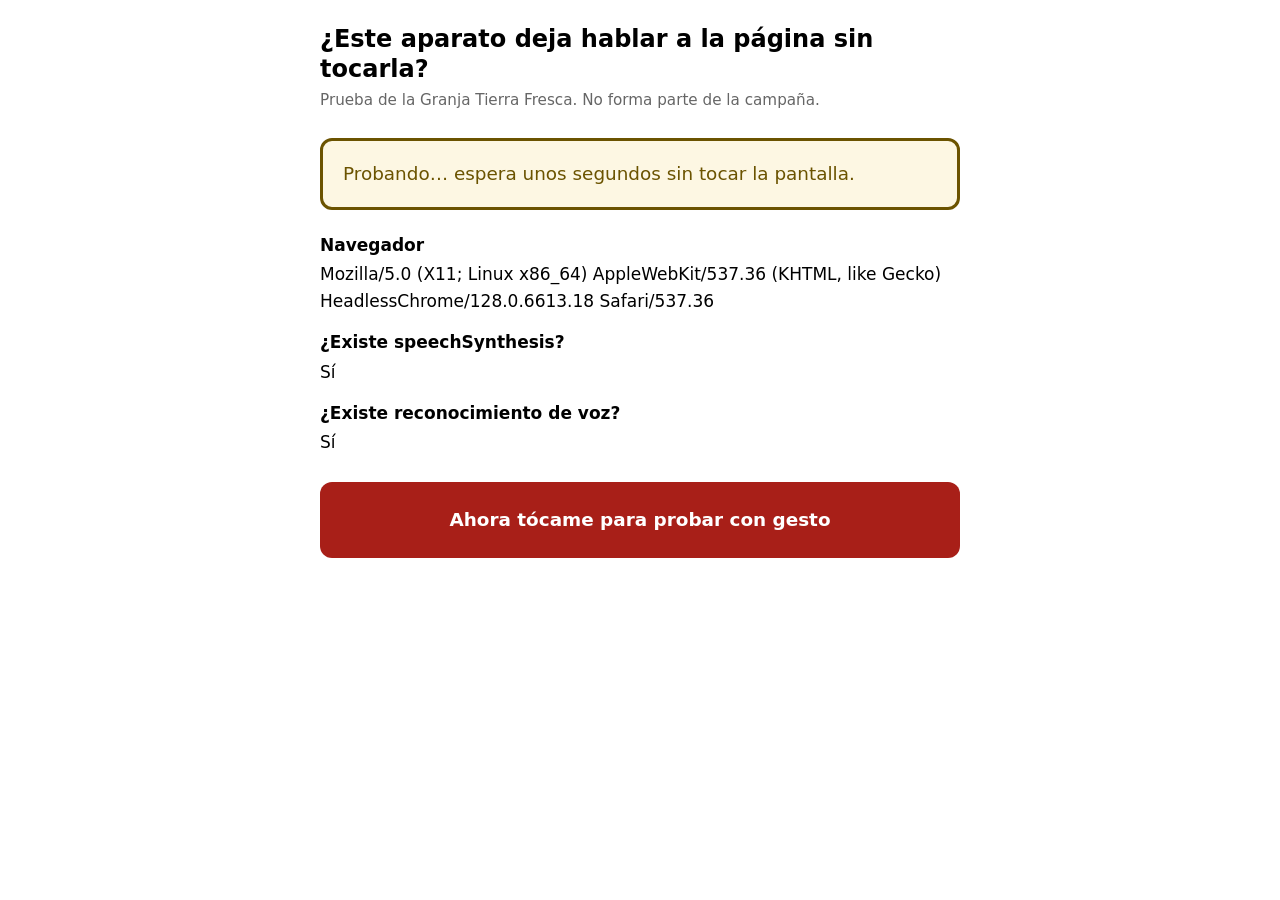
==== prueba-voz.html @ 046fdf6e "Pagina de diagnostico para dejar de suponer que hace cada aparato Llevamos discutiendo a base de cre" ====
<!DOCTYPE html>
<html lang="es-CO">
<head>
<meta charset="utf-8">
<meta name="viewport" content="width=device-width, initial-scale=1">
<title>Prueba de voz — Granja Tierra Fresca</title>

<!--
  ======================================================================
  Pagina de diagnostico. No es parte de la campana.

  Existe para contestar con hechos una pregunta que estabamos discutiendo
  a base de suposiciones: si este aparato deja que una pagina hable sin
  que el usuario toque nada.

  La respuesta no es la misma en todas partes. Chrome de Android suele
  permitirlo, Edge no, y de iOS teniamos versiones encontradas. En vez de
  seguir creyendo, se le pregunta al aparato.

  La prueba es en dos actos:

    1. Al abrir, la pagina intenta hablar SIN que nadie toque nada, y
       apunta si el motor llego a arrancar de verdad. La prueba no es que
       speak() no de error, sino que dispare "onstart": en iOS, speaking
       llega a devolver true con la locucion encolada y muda.

    2. Despues hay un boton, para comprobar que con un gesto de por medio
       si habla. Si el primer acto falla y el segundo funciona, este
       aparato exige el gesto y no hay vuelta de hoja.

  Todo lo que averigua se muestra en pantalla en letra grande y se dice
  en voz alta, para que sirva igual mirandola que escuchandola.
  ======================================================================
-->

<style>
  :root { color-scheme: light dark; }
  body {
    margin: 0; padding: 24px 20px 60px;
    font-family: "Segoe UI", system-ui, -apple-system, Arial, sans-serif;
    font-size: 17px; line-height: 1.6;
    max-width: 40rem; margin-inline: auto;
  }
  h1 { font-size: 1.5rem; line-height: 1.25; margin: 0 0 4px; }
  .sub { color: #666; margin: 0 0 26px; font-size: .95rem; }

  .resultado {
    border: 3px solid currentColor; border-radius: 12px;
    padding: 18px 20px; margin: 0 0 22px; font-size: 1.15rem;
  }
  .si   { color: #14670f; background: #eefaec; }
  .no   { color: #8c1d16; background: #fdeeed; }
  .duda { color: #6b5300; background: #fdf7e3; }

  dl { margin: 0; }
  dt { font-weight: 700; margin-top: 14px; }
  dd { margin: 2px 0 0; }

  button {
    display: block; width: 100%; min-height: 76px; margin: 26px 0 0;
    font: inherit; font-size: 1.15rem; font-weight: 700;
    color: #fff; background: #a81f18;
    border: 0; border-radius: 12px; cursor: pointer;
  }
  button:focus-visible { outline: 4px solid #ffd24a; outline-offset: 3px; }

  code { font-size: .9em; word-break: break-all; }
  @media (prefers-color-scheme: dark) {
    body { background: #141414; color: #eee; }
    .sub { color: #aaa; }
    .si { background: #16240f; } .no { background: #2a1412; } .duda { background: #26210f; }
  }
</style>
</head>
<body>

<h1>¿Este aparato deja hablar a la página sin tocarla?</h1>
<p class="sub">Prueba de la Granja Tierra Fresca. No forma parte de la campaña.</p>

<div class="resultado duda" id="veredicto" role="status" aria-live="polite">
  Probando… espera unos segundos sin tocar la pantalla.
</div>

<dl id="datos"></dl>

<button id="probar" type="button">
  Ahora tócame para probar con gesto
</button>

<script>
(function () {
  "use strict";

  var TTS = window.speechSynthesis || null;
  var veredicto = document.getElementById("veredicto");
  var datos = document.getElementById("datos");
  var boton = document.getElementById("probar");

  var sonoSinGesto = false;
  var sonoConGesto = false;

  function apuntar(titulo, valor) {
    var dt = document.createElement("dt");
    var dd = document.createElement("dd");
    dt.textContent = titulo;
    dd.textContent = valor;
    datos.appendChild(dt);
    datos.appendChild(dd);
  }

  function veredicto_(clase, texto) {
    veredicto.className = "resultado " + clase;
    veredicto.textContent = texto;
  }

  // Se habla siempre con lang en espanol y sin elegir voz: aqui no interesa
  // que voz sea, sino si el motor arranca.
  function decir(texto, alArrancar) {
    if (!TTS || typeof window.SpeechSynthesisUtterance !== "function") { return; }
    var u = new window.SpeechSynthesisUtterance(texto);
    u.lang = "es-CO";
    u.onstart = function () { if (alArrancar) { alArrancar(); } };
    try { TTS.speak(u); } catch (e) { /* sin efecto */ }
  }

  // ---- Lo que se puede saber sin probar nada -----------------------------
  apuntar("Navegador", navigator.userAgent);
  apuntar("¿Existe speechSynthesis?", TTS ? "Sí" : "No");
  apuntar("¿Existe reconocimiento de voz?",
          (window.SpeechRecognition || window.webkitSpeechRecognition) ? "Sí" : "No");

  if (!TTS) {
    veredicto_("no", "Este navegador no tiene voz sintética. La página no puede hablar aquí de ninguna forma.");
    boton.hidden = true;
    return;
  }

  function listarVoces() {
    var v = TTS.getVoices() || [];
    var esp = [];
    var i;
    for (i = 0; i < v.length; i++) {
      if (/^es/i.test(v[i].lang)) { esp.push(v[i].name); }
    }
    apuntar("Voces instaladas", v.length ? String(v.length) : "todavía ninguna");
    apuntar("Voces en español", esp.length ? esp.join(", ") : "ninguna");
  }
  window.setTimeout(listarVoces, 1500);

  // ---- Acto 1: hablar sin que nadie toque nada ---------------------------
  decir("Prueba uno. Si oyes esta frase, este aparato deja hablar a la página " +
        "sin que toques nada.",
        function () { sonoSinGesto = true; });

  window.setTimeout(function () {
    apuntar("¿Habló sin tocar la pantalla?", sonoSinGesto ? "SÍ" : "NO");
    if (sonoSinGesto) {
      veredicto_("si",
        "Este aparato SÍ deja hablar a la página sin tocarla. Si en la " +
        "campaña no hablaba, la causa es otra y hay que buscarla.");
    } else {
      veredicto_("no",
        "Este aparato NO deja hablar a la página hasta que la toques. " +
        "Ahora pulsa el botón de abajo para confirmar que con un toque sí habla.");
    }
  }, 4000);

  // ---- Acto 2: hablar con un gesto de por medio --------------------------
  boton.addEventListener("click", function () {
    // Sincrono y dentro del gesto: es lo que exige iOS.
    decir("Prueba dos. Esta frase salió después de que tocaras la pantalla.",
          function () { sonoConGesto = true; });

    window.setTimeout(function () {
      apuntar("¿Habló al tocar la pantalla?", sonoConGesto ? "SÍ" : "NO");

      if (sonoSinGesto && sonoConGesto) {
        veredicto_("si", "Habla en los dos casos. Este aparato no impone ninguna restricción.");
      } else if (!sonoSinGesto && sonoConGesto) {
        veredicto_("duda",
          "Confirmado: este aparato exige un toque antes de dejar hablar a la " +
          "página. Es una regla del sistema y no se puede desactivar desde el código.");
      } else if (sonoSinGesto && !sonoConGesto) {
        veredicto_("duda",
          "Raro: habló sola pero no al tocar. Vuelve a intentarlo, puede haber " +
          "sido un tropiezo del motor de voz.");
      } else {
        veredicto_("no",
          "No habló en ninguno de los dos casos. Lo más probable es que el " +
          "aparato esté en silencio, con el volumen bajo, o sin ninguna voz instalada.");
      }
    }, 3000);
  });
})();
</script>

</body>
</html>
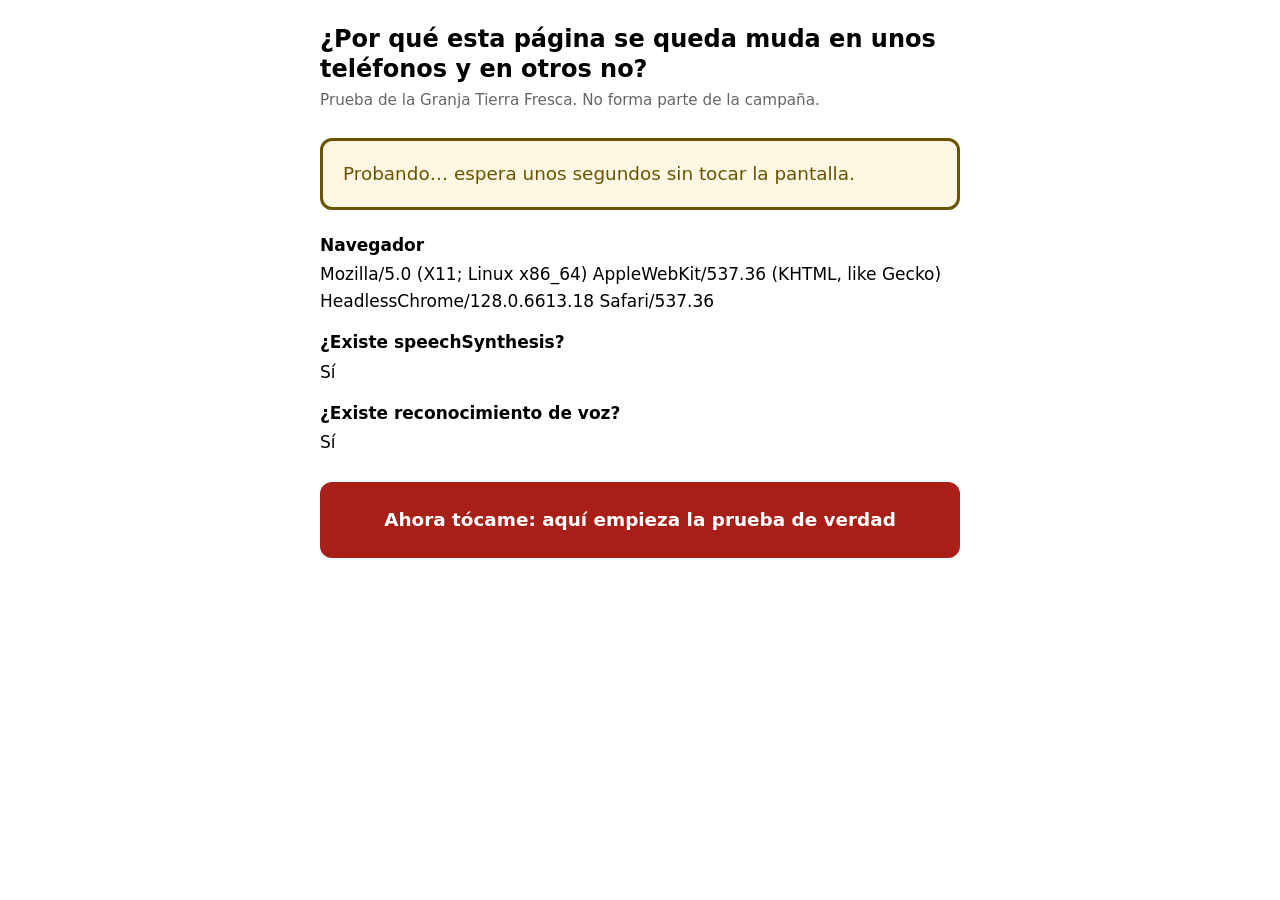
==== commit 74d67458: "La voz del toque se perdia en todo aparato que abriera la pagina por primera vez Por que solo funcio" ====
--- a/prueba-voz.html
+++ b/prueba-voz.html
@@ -9,27 +9,36 @@
   ======================================================================
   Pagina de diagnostico. No es parte de la campana.
 
-  Existe para contestar con hechos una pregunta que estabamos discutiendo
-  a base de suposiciones: si este aparato deja que una pagina hable sin
-  que el usuario toque nada.
-
-  La respuesta no es la misma en todas partes. Chrome de Android suele
-  permitirlo, Edge no, y de iOS teniamos versiones encontradas. En vez de
-  seguir creyendo, se le pregunta al aparato.
-
-  La prueba es en dos actos:
-
-    1. Al abrir, la pagina intenta hablar SIN que nadie toque nada, y
-       apunta si el motor llego a arrancar de verdad. La prueba no es que
-       speak() no de error, sino que dispare "onstart": en iOS, speaking
-       llega a devolver true con la locucion encolada y muda.
-
-    2. Despues hay un boton, para comprobar que con un gesto de por medio
-       si habla. Si el primer acto falla y el segundo funciona, este
-       aparato exige el gesto y no hay vuelta de hoja.
-
-  Todo lo que averigua se muestra en pantalla en letra grande y se dice
-  en voz alta, para que sirva igual mirandola que escuchandola.
+  Existe porque la campana funcionaba en unos aparatos y en otros no, y
+  discutirlo a base de suposiciones no llevaba a ningun lado. Esta pagina
+  le hace tres preguntas al aparato y ensena las respuestas.
+
+  PRUEBA 1 — ¿habla sin que nadie toque nada?
+      Se intenta hablar al abrir. La prueba no es que speak() no de error:
+      es que dispare "onstart". En iOS, speaking llega a devolver true con
+      la locucion encolada y muda.
+
+      Un navegador solo deja hablar sola a una pagina que ya conoce. Lleva
+      la cuenta de cuanto audio ha sonado antes en ese sitio, y hasta que
+      no acumula suficiente, la bloquea. Por eso un telefono que ya visito
+      la campana varias veces habla solo, y uno que la abre por primera vez
+      no. Es la diferencia entre probarla uno mismo y prestarsela a
+      alguien.
+
+  PRUEBA 2 — cancelar y hablar en el mismo instante.
+      Es lo que hacia la campana al tocar la pantalla: limpiaba la cola de
+      la bienvenida bloqueada y hablaba enseguida. cancel() no vacia la
+      cola en el acto, y la locucion que se mete en medio puede irse con la
+      basura.
+
+  PRUEBA 3 — cancelar, esperar un respiro, y hablar.
+      Lo mismo, pero dandole tiempo a la limpieza.
+
+  Si la 2 falla y la 3 funciona, la causa esta demostrada y el arreglo es
+  exactamente ese respiro.
+
+  Todo lo que averigua se ensena en letra grande y se dice en voz alta,
+  para que sirva igual mirandola que escuchandola.
   ======================================================================
 -->
 
@@ -63,6 +72,7 @@
     border: 0; border-radius: 12px; cursor: pointer;
   }
   button:focus-visible { outline: 4px solid #ffd24a; outline-offset: 3px; }
+  button[disabled] { opacity: .45; }
 
   code { font-size: .9em; word-break: break-all; }
   @media (prefers-color-scheme: dark) {
@@ -74,7 +84,7 @@
 </head>
 <body>
 
-<h1>¿Este aparato deja hablar a la página sin tocarla?</h1>
+<h1>¿Por qué esta página se queda muda en unos teléfonos y en otros no?</h1>
 <p class="sub">Prueba de la Granja Tierra Fresca. No forma parte de la campaña.</p>
 
 <div class="resultado duda" id="veredicto" role="status" aria-live="polite">
@@ -84,7 +94,7 @@
 <dl id="datos"></dl>
 
 <button id="probar" type="button">
-  Ahora tócame para probar con gesto
+  Ahora tócame: aquí empieza la prueba de verdad
 </button>
 
 <script>
@@ -97,7 +107,6 @@
   var boton = document.getElementById("probar");
 
   var sonoSinGesto = false;
-  var sonoConGesto = false;
 
   function apuntar(titulo, valor) {
     var dt = document.createElement("dt");
@@ -113,14 +122,18 @@
     veredicto.textContent = texto;
   }
 
-  // Se habla siempre con lang en espanol y sin elegir voz: aqui no interesa
-  // que voz sea, sino si el motor arranca.
-  function decir(texto, alArrancar) {
-    if (!TTS || typeof window.SpeechSynthesisUtterance !== "function") { return; }
-    var u = new window.SpeechSynthesisUtterance(texto);
-    u.lang = "es-CO";
-    u.onstart = function () { if (alArrancar) { alArrancar(); } };
-    try { TTS.speak(u); } catch (e) { /* sin efecto */ }
+  // Cada frase empieza por una palabra desechable, igual que en la campana.
+  // Los motores de voz se comen el principio de la primera locucion despues
+  // de un silencio, y aqui eso importa el doble: si se comieran el "Prueba
+  // uno", quien esta escuchando no sabria cual de las pruebas oyo.
+  //
+  // El idioma se pide como "es" a secas, no "es-CO". Un motor de celular
+  // suele traer es-ES o es-US, y pedirle un pais que no tiene es una forma
+  // de quedarse mudo sin enterarse.
+  function nueva(texto) {
+    var u = new window.SpeechSynthesisUtterance("Atención. " + texto);
+    u.lang = "es";
+    return u;
   }
 
   // ---- Lo que se puede saber sin probar nada -----------------------------
@@ -129,7 +142,7 @@
   apuntar("¿Existe reconocimiento de voz?",
           (window.SpeechRecognition || window.webkitSpeechRecognition) ? "Sí" : "No");
 
-  if (!TTS) {
+  if (!TTS || typeof window.SpeechSynthesisUtterance !== "function") {
     veredicto_("no", "Este navegador no tiene voz sintética. La página no puede hablar aquí de ninguna forma.");
     boton.hidden = true;
     return;
@@ -140,56 +153,112 @@
     var esp = [];
     var i;
     for (i = 0; i < v.length; i++) {
-      if (/^es/i.test(v[i].lang)) { esp.push(v[i].name); }
+      if (/^es/i.test(v[i].lang)) { esp.push(v[i].name + " (" + v[i].lang + ")"); }
     }
     apuntar("Voces instaladas", v.length ? String(v.length) : "todavía ninguna");
     apuntar("Voces en español", esp.length ? esp.join(", ") : "ninguna");
   }
   window.setTimeout(listarVoces, 1500);
 
-  // ---- Acto 1: hablar sin que nadie toque nada ---------------------------
-  decir("Prueba uno. Si oyes esta frase, este aparato deja hablar a la página " +
-        "sin que toques nada.",
-        function () { sonoSinGesto = true; });
+  // ---- Prueba 1: hablar sin que nadie toque nada -------------------------
+  var u1 = nueva("Prueba uno. Si oyes esta frase, este aparato deja hablar a la " +
+                 "página sin que toques nada.");
+  u1.onstart = function () { sonoSinGesto = true; };
+  try { TTS.speak(u1); } catch (e) { /* sin efecto */ }
 
   window.setTimeout(function () {
-    apuntar("¿Habló sin tocar la pantalla?", sonoSinGesto ? "SÍ" : "NO");
+    apuntar("1. ¿Habló sin tocar la pantalla?", sonoSinGesto ? "SÍ" : "NO");
     if (sonoSinGesto) {
-      veredicto_("si",
-        "Este aparato SÍ deja hablar a la página sin tocarla. Si en la " +
-        "campaña no hablaba, la causa es otra y hay que buscarla.");
+      veredicto_("duda",
+        "Este aparato deja hablar a la página sin tocarla. Es señal de que ya " +
+        "conoce el sitio. Toca el botón para seguir con la prueba importante.");
     } else {
-      veredicto_("no",
-        "Este aparato NO deja hablar a la página hasta que la toques. " +
-        "Ahora pulsa el botón de abajo para confirmar que con un toque sí habla.");
+      veredicto_("duda",
+        "Este aparato NO deja hablar a la página hasta que la toques. Es lo " +
+        "normal la primera vez que se abre un sitio. Toca el botón de abajo: " +
+        "ahí viene lo que de verdad importa.");
     }
   }, 4000);
 
-  // ---- Acto 2: hablar con un gesto de por medio --------------------------
+  // ---- Pruebas 2 y 3: dentro del gesto -----------------------------------
+  //
+  // Las dos hacen lo mismo salvo por un detalle: la 2 habla en el mismo
+  // instante en que cancela, y la 3 le deja un respiro a la cancelacion.
+  // Ese detalle es toda la hipotesis.
+  function intentar(texto, respiro, cuandoSeSepa) {
+    var arranco = false;
+    var motivo = "no arrancó, y sin decir por qué";
+
+    function lanzar() {
+      var u = nueva(texto);
+      u.onstart = function () { arranco = true; };
+      u.onerror = function (ev) {
+        motivo = "error: " + ((ev && ev.error) ? ev.error : "sin detalle");
+      };
+      try { TTS.speak(u); } catch (e) { motivo = "speak() lanzó una excepción"; }
+    }
+
+    try { TTS.cancel(); } catch (e) { /* sin efecto */ }
+    if (respiro) { window.setTimeout(lanzar, respiro); } else { lanzar(); }
+
+    window.setTimeout(function () {
+      cuandoSeSepa(arranco, motivo);
+    }, 3000 + respiro);
+  }
+
   boton.addEventListener("click", function () {
-    // Sincrono y dentro del gesto: es lo que exige iOS.
-    decir("Prueba dos. Esta frase salió después de que tocaras la pantalla.",
-          function () { sonoConGesto = true; });
-
-    window.setTimeout(function () {
-      apuntar("¿Habló al tocar la pantalla?", sonoConGesto ? "SÍ" : "NO");
-
-      if (sonoSinGesto && sonoConGesto) {
-        veredicto_("si", "Habla en los dos casos. Este aparato no impone ninguna restricción.");
-      } else if (!sonoSinGesto && sonoConGesto) {
-        veredicto_("duda",
-          "Confirmado: este aparato exige un toque antes de dejar hablar a la " +
-          "página. Es una regla del sistema y no se puede desactivar desde el código.");
-      } else if (sonoSinGesto && !sonoConGesto) {
-        veredicto_("duda",
-          "Raro: habló sola pero no al tocar. Vuelve a intentarlo, puede haber " +
-          "sido un tropiezo del motor de voz.");
-      } else {
-        veredicto_("no",
-          "No habló en ninguno de los dos casos. Lo más probable es que el " +
-          "aparato esté en silencio, con el volumen bajo, o sin ninguna voz instalada.");
-      }
-    }, 3000);
+    boton.disabled = true;
+    boton.textContent = "Probando… espera y escucha";
+    veredicto_("duda", "Probando. Vas a oír dos frases, o quizá solo una. Espera unos segundos.");
+
+    // Prueba 2 — cancelar y hablar en el mismo instante.
+    intentar("Prueba dos. Esta frase salió cancelando y hablando al mismo tiempo.",
+             0,
+             function (sono2, motivo2) {
+      apuntar("2. Cancelar y hablar a la vez", sono2 ? "SÍ habló" : "NO habló — " + motivo2);
+
+      // Prueba 3 — cancelar, esperar, y hablar.
+      intentar("Prueba tres. Esta frase salió dejando un respiro después de cancelar.",
+               120,
+               function (sono3, motivo3) {
+        apuntar("3. Cancelar, esperar y hablar", sono3 ? "SÍ habló" : "NO habló — " + motivo3);
+
+        boton.textContent = "Volver a probar";
+        boton.disabled = false;
+
+        var v;
+        if (!sono2 && sono3) {
+          v = ["si",
+               "DEMOSTRADO. Este aparato pierde la voz cuando se cancela y se " +
+               "habla en el mismo instante, y la recupera si se le deja un " +
+               "respiro. Es exactamente lo que le pasaba a la campaña, y el " +
+               "arreglo ya está hecho."];
+        } else if (sono2 && sono3) {
+          v = ["si",
+               "Este aparato habla en los dos casos. Aquí la campaña debería " +
+               "funcionar. Si no lo hace, la causa es otra."];
+        } else if (!sono2 && !sono3) {
+          v = ["no",
+               "Este aparato no habló en ninguno de los dos casos. Lo más " +
+               "probable es que esté en silencio, con el volumen bajo, o sin " +
+               "ninguna voz instalada. Mira arriba cuántas voces aparecen."];
+        } else {
+          v = ["duda",
+               "Habló al cancelar y no al esperar, que es al revés de lo " +
+               "esperado. Vuelve a probar: puede haber sido un tropiezo suelto " +
+               "del motor de voz."];
+        }
+        veredicto_(v[0], v[1]);
+
+        // El veredicto tambien se dice, que para eso es una prueba de voz.
+        window.setTimeout(function () {
+          try { TTS.cancel(); } catch (e) { /* sin efecto */ }
+          window.setTimeout(function () {
+            try { TTS.speak(nueva(v[1])); } catch (e) { /* sin efecto */ }
+          }, 120);
+        }, 400);
+      });
+    });
   });
 })();
 </script>
